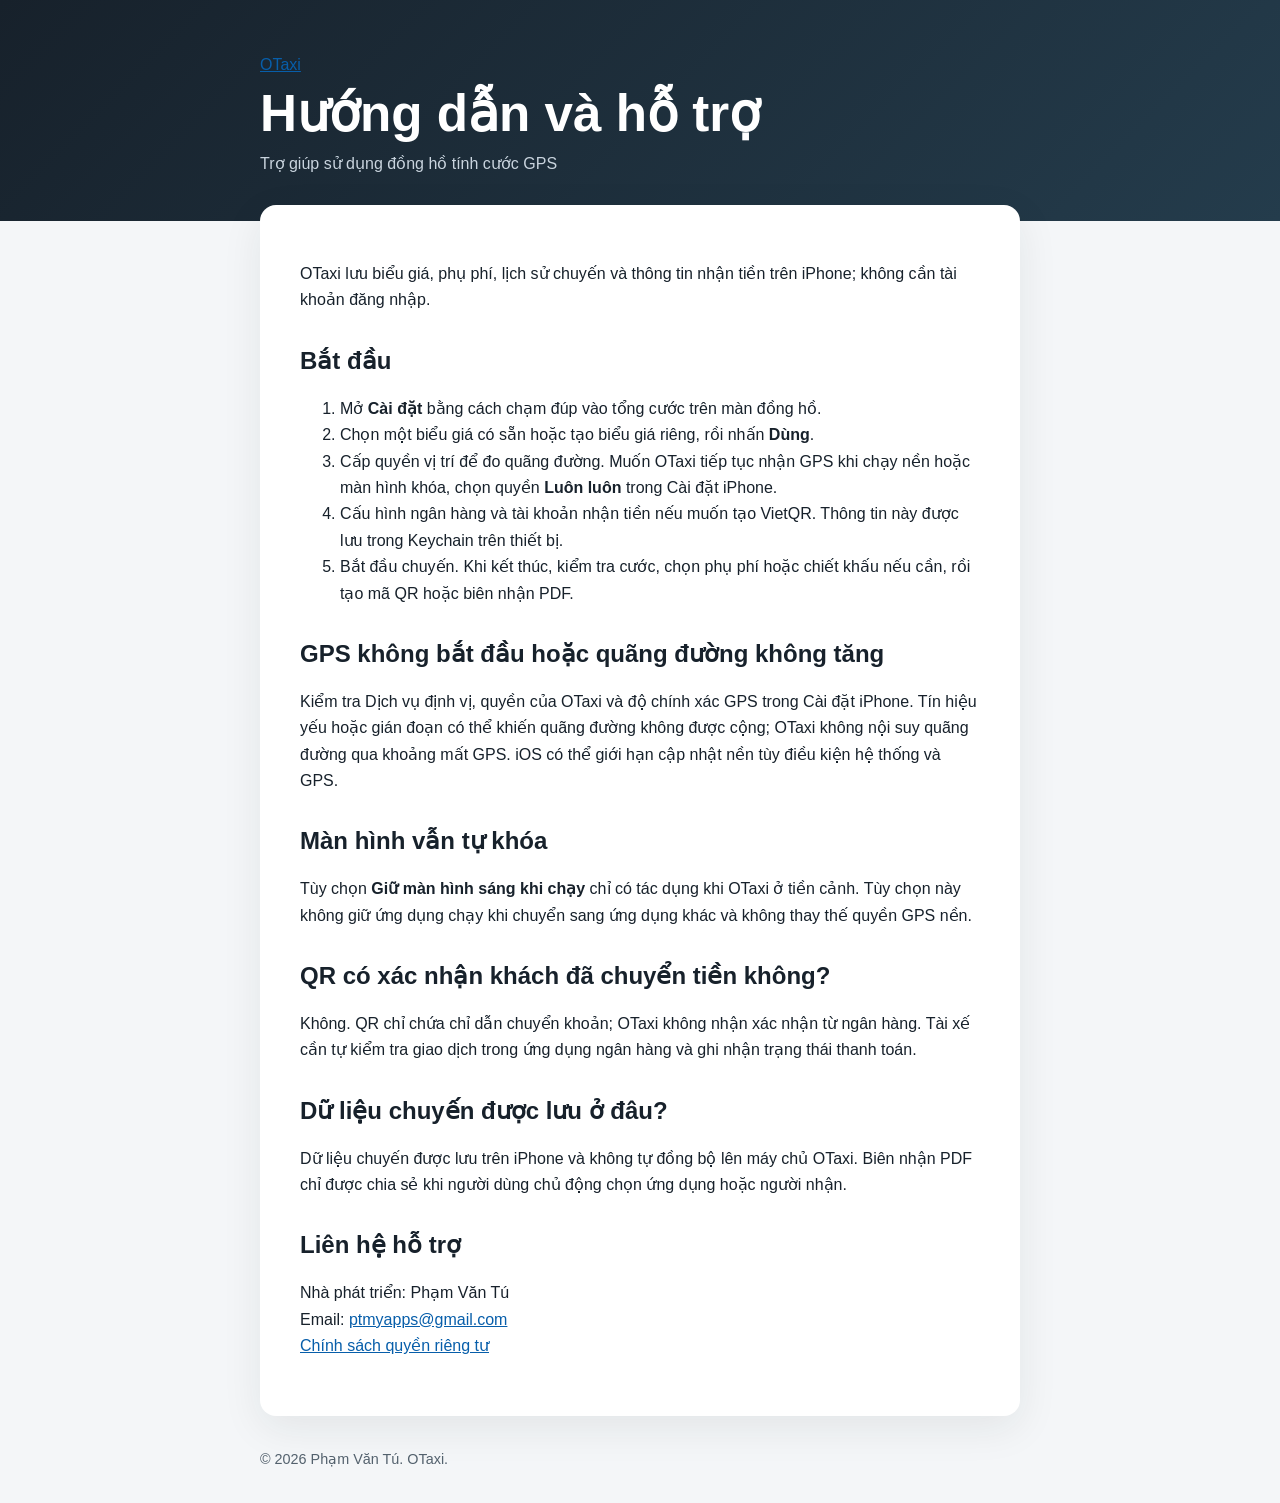
==== support.html @ 7e957596 "Publish OTaxi support site Co-authored-by: Copilot <223556219+Copilot@users.noreply.github.com>" ====
<!doctype html>
<html lang="vi">
<head>
  <meta charset="utf-8">
  <meta name="viewport" content="width=device-width, initial-scale=1">
  <meta name="description" content="Hướng dẫn sử dụng và liên hệ hỗ trợ OTaxi.">
  <title>Hỗ trợ — OTaxi</title>
  <link rel="stylesheet" href="style.css">
</head>
<body>
  <header>
    <div>
      <p><a href="index.html">OTaxi</a></p>
      <h1>Hướng dẫn và hỗ trợ</h1>
      <p>Trợ giúp sử dụng đồng hồ tính cước GPS</p>
    </div>
  </header>
  <main>
    <p>OTaxi lưu biểu giá, phụ phí, lịch sử chuyến và thông tin nhận tiền trên iPhone; không cần tài khoản đăng nhập.</p>

    <h2>Bắt đầu</h2>
    <ol>
      <li>Mở <strong>Cài đặt</strong> bằng cách chạm đúp vào tổng cước trên màn đồng hồ.</li>
      <li>Chọn một biểu giá có sẵn hoặc tạo biểu giá riêng, rồi nhấn <strong>Dùng</strong>.</li>
      <li>Cấp quyền vị trí để đo quãng đường. Muốn OTaxi tiếp tục nhận GPS khi chạy nền hoặc màn hình khóa, chọn quyền <strong>Luôn luôn</strong> trong Cài đặt iPhone.</li>
      <li>Cấu hình ngân hàng và tài khoản nhận tiền nếu muốn tạo VietQR. Thông tin này được lưu trong Keychain trên thiết bị.</li>
      <li>Bắt đầu chuyến. Khi kết thúc, kiểm tra cước, chọn phụ phí hoặc chiết khấu nếu cần, rồi tạo mã QR hoặc biên nhận PDF.</li>
    </ol>

    <h2>GPS không bắt đầu hoặc quãng đường không tăng</h2>
    <p>Kiểm tra Dịch vụ định vị, quyền của OTaxi và độ chính xác GPS trong Cài đặt iPhone. Tín hiệu yếu hoặc gián đoạn có thể khiến quãng đường không được cộng; OTaxi không nội suy quãng đường qua khoảng mất GPS. iOS có thể giới hạn cập nhật nền tùy điều kiện hệ thống và GPS.</p>

    <h2>Màn hình vẫn tự khóa</h2>
    <p>Tùy chọn <strong>Giữ màn hình sáng khi chạy</strong> chỉ có tác dụng khi OTaxi ở tiền cảnh. Tùy chọn này không giữ ứng dụng chạy khi chuyển sang ứng dụng khác và không thay thế quyền GPS nền.</p>

    <h2>QR có xác nhận khách đã chuyển tiền không?</h2>
    <p>Không. QR chỉ chứa chỉ dẫn chuyển khoản; OTaxi không nhận xác nhận từ ngân hàng. Tài xế cần tự kiểm tra giao dịch trong ứng dụng ngân hàng và ghi nhận trạng thái thanh toán.</p>

    <h2>Dữ liệu chuyến được lưu ở đâu?</h2>
    <p>Dữ liệu chuyến được lưu trên iPhone và không tự đồng bộ lên máy chủ OTaxi. Biên nhận PDF chỉ được chia sẻ khi người dùng chủ động chọn ứng dụng hoặc người nhận.</p>

    <h2>Liên hệ hỗ trợ</h2>
    <p>Nhà phát triển: Phạm Văn Tú<br>Email: <a href="mailto:ptmyapps@gmail.com">ptmyapps@gmail.com</a><br><a href="privacy.html">Chính sách quyền riêng tư</a></p>
  </main>
  <footer>© 2026 Phạm Văn Tú. OTaxi.</footer>
</body>
</html>
---- style.css ----
:root {
  color-scheme: light;
  font-family: -apple-system, BlinkMacSystemFont, "Segoe UI", sans-serif;
  color: #17212b;
  background: #f4f6f8;
}

* {
  box-sizing: border-box;
}

body {
  margin: 0;
  line-height: 1.65;
}

header {
  padding: 3rem 1.25rem 2.5rem;
  color: white;
  background: linear-gradient(135deg, #17212b, #243c4c);
}

header div,
main,
footer {
  width: min(100% - 2rem, 760px);
  margin: 0 auto;
}

header p {
  margin: 0.25rem 0;
  color: #c9d4de;
}

header h1 {
  margin: 0.5rem 0;
  font-size: clamp(2rem, 8vw, 3.2rem);
  line-height: 1.1;
}

main {
  margin-top: -1rem;
  margin-bottom: 2rem;
  padding: clamp(1.25rem, 5vw, 2.5rem);
  border-radius: 1rem;
  background: white;
  box-shadow: 0 0.75rem 2.5rem #17212b14;
}

h2 {
  margin-top: 2rem;
  line-height: 1.25;
}

h2:first-child {
  margin-top: 0;
}

a {
  color: #075eaa;
  overflow-wrap: anywhere;
}

.links {
  display: grid;
  gap: 0.75rem;
  grid-template-columns: repeat(auto-fit, minmax(12rem, 1fr));
  margin-top: 1.5rem;
}

.links a {
  display: block;
  padding: 1rem;
  border: 1px solid #dbe2e8;
  border-radius: 0.75rem;
  font-weight: 650;
  text-decoration: none;
}

.links a:hover {
  background: #f4f8fb;
}

footer {
  padding: 0 0 2rem;
  color: #53616d;
  font-size: 0.9rem;
}
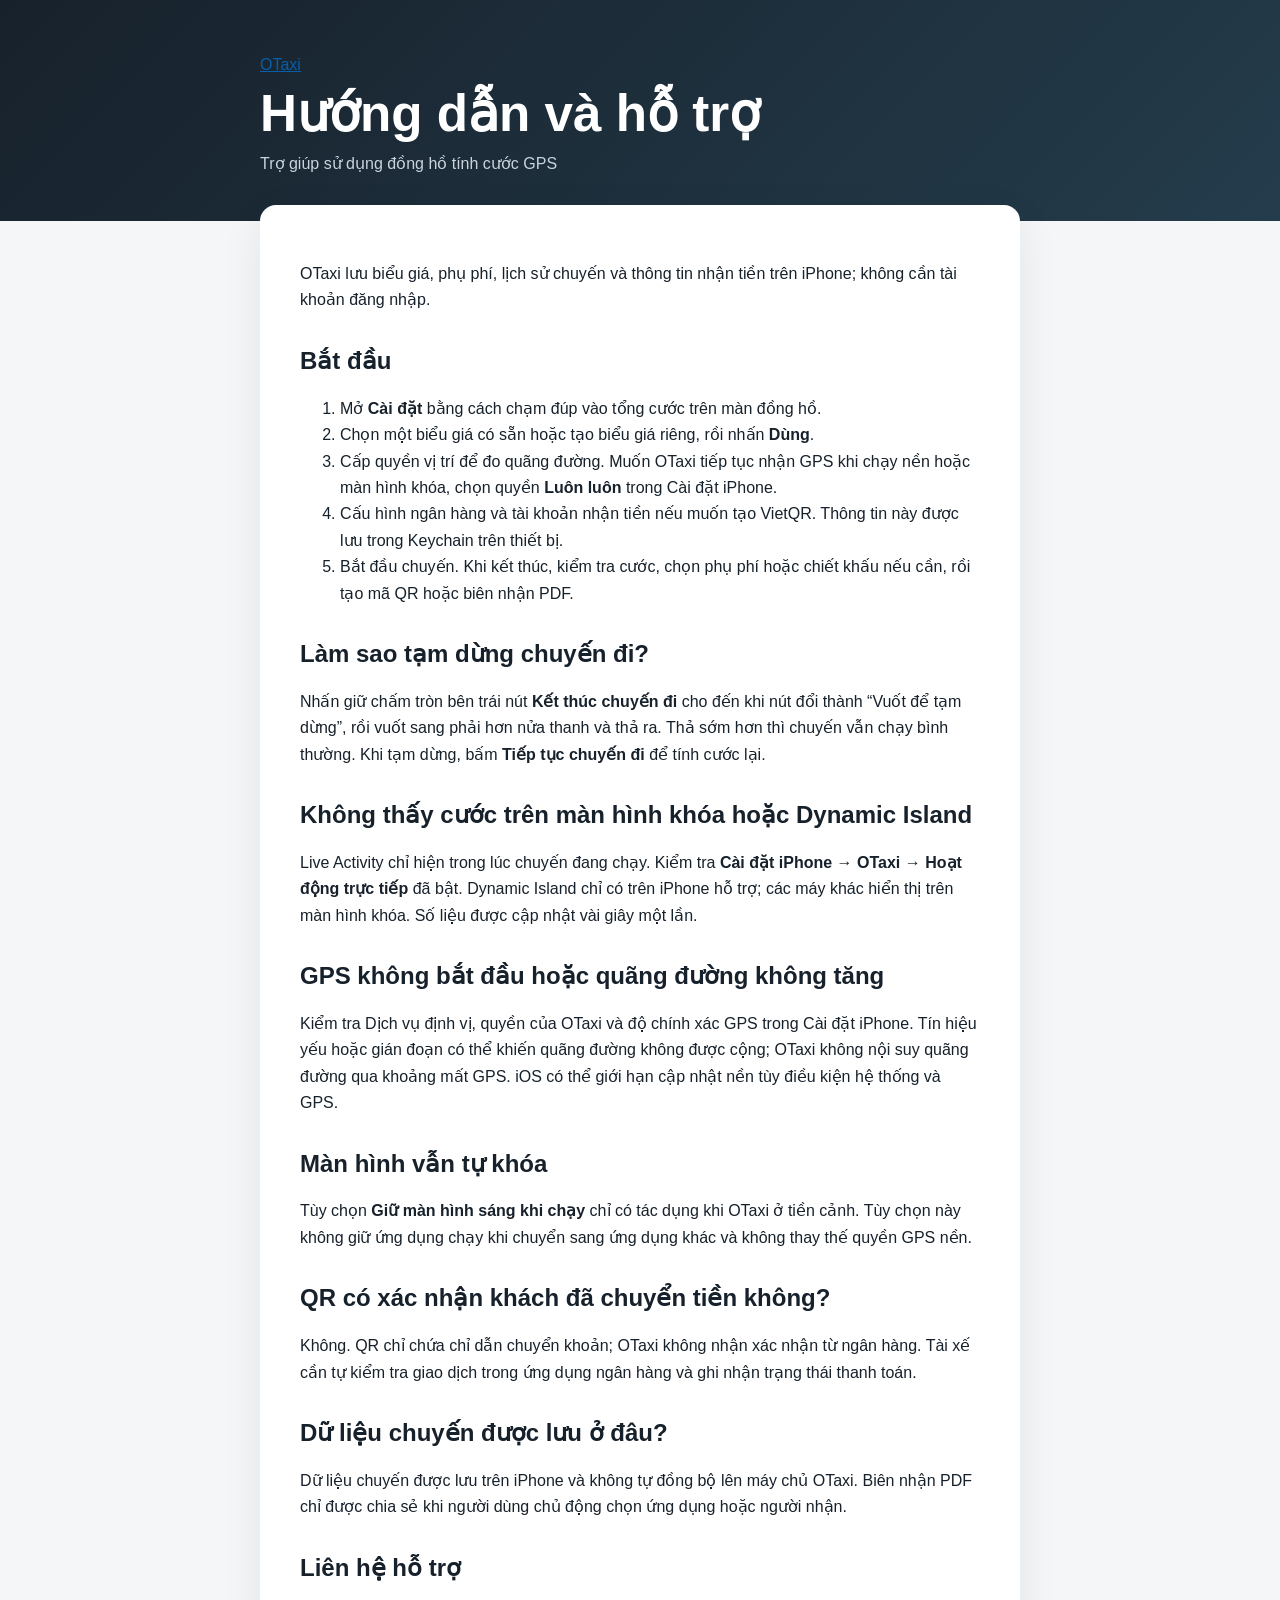
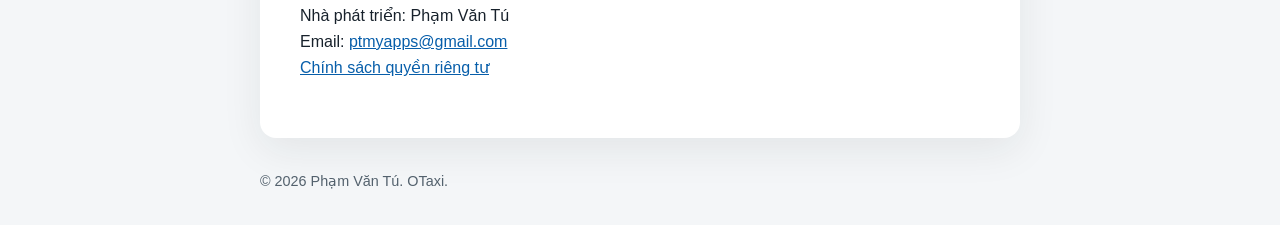
==== commit 19076fcf: "Update privacy and support pages for Live Activity and pause gesture Co-authored-by: Copilot <223556" ====
--- a/support.html
+++ b/support.html
@@ -27,6 +27,12 @@
       <li>Bắt đầu chuyến. Khi kết thúc, kiểm tra cước, chọn phụ phí hoặc chiết khấu nếu cần, rồi tạo mã QR hoặc biên nhận PDF.</li>
     </ol>
 
+    <h2>Làm sao tạm dừng chuyến đi?</h2>
+    <p>Nhấn giữ chấm tròn bên trái nút <strong>Kết thúc chuyến đi</strong> cho đến khi nút đổi thành “Vuốt để tạm dừng”, rồi vuốt sang phải hơn nửa thanh và thả ra. Thả sớm hơn thì chuyến vẫn chạy bình thường. Khi tạm dừng, bấm <strong>Tiếp tục chuyến đi</strong> để tính cước lại.</p>
+
+    <h2>Không thấy cước trên màn hình khóa hoặc Dynamic Island</h2>
+    <p>Live Activity chỉ hiện trong lúc chuyến đang chạy. Kiểm tra <strong>Cài đặt iPhone → OTaxi → Hoạt động trực tiếp</strong> đã bật. Dynamic Island chỉ có trên iPhone hỗ trợ; các máy khác hiển thị trên màn hình khóa. Số liệu được cập nhật vài giây một lần.</p>
+
     <h2>GPS không bắt đầu hoặc quãng đường không tăng</h2>
     <p>Kiểm tra Dịch vụ định vị, quyền của OTaxi và độ chính xác GPS trong Cài đặt iPhone. Tín hiệu yếu hoặc gián đoạn có thể khiến quãng đường không được cộng; OTaxi không nội suy quãng đường qua khoảng mất GPS. iOS có thể giới hạn cập nhật nền tùy điều kiện hệ thống và GPS.</p>
 
